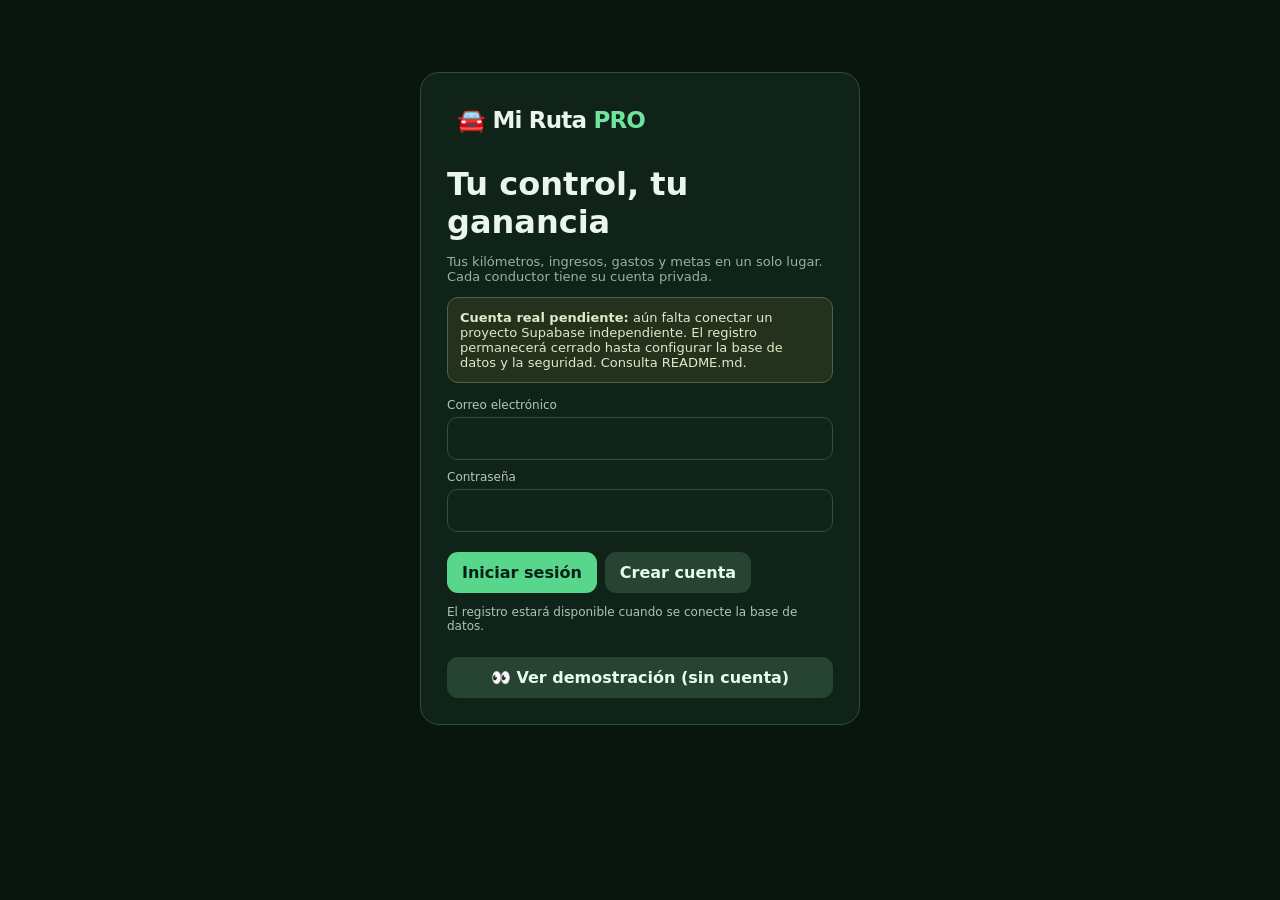
==== mi-ruta-pro/index.html @ 90f449cc "feat(mi-ruta-pro): loans, daily reserves and payments, simplified expense categories" ====
<!doctype html><html lang="es"><head><meta charset="utf-8"/><meta name="viewport" content="width=device-width,initial-scale=1"/><meta name="theme-color" content="#0d2018"/><meta name="description" content="Mi Ruta PRO - Control del conductor"/><link rel="manifest" href="manifest.webmanifest"/><title>Mi Ruta PRO | Tu control, tu ganancia</title><style>
:root{font-family:Inter,system-ui,-apple-system,Segoe UI,sans-serif;color:#eaf5ed;background:#091610}*{box-sizing:border-box}body{margin:0}button,input,select,textarea{font:inherit}button{cursor:pointer}input,select,textarea{background:#10251a;border:1px solid #31503e;border-radius:10px;color:#eef9f1;padding:11px;width:100%}label{display:block;font-size:12px;color:#b2c7ba;margin:10px 0 5px}.layout{display:grid;grid-template-columns:235px minmax(0,1fr);min-height:100vh}.sidebar{background:#0b1c13;border-right:1px solid #244333;padding:23px 14px;position:sticky;top:0;height:100vh}.brand{font-size:23px;font-weight:850;letter-spacing:-.8px;padding:8px 10px 23px}.brand b{color:#6fe3a0}.menu{display:flex;align-items:center;gap:10px;padding:12px 13px;width:100%;border:0;text-align:left;background:transparent;color:#b6cebf;border-radius:11px;margin:2px 0}.menu.active,.menu:hover{background:#1e422d;color:#a0ffbc}.main{padding:27px 35px;max-width:1450px;width:100%;margin:auto}.top{display:flex;align-items:center;justify-content:space-between;gap:12px;margin-bottom:25px;flex-wrap:wrap}.top h1{margin:0;font-size:27px}.muted{color:#97b3a2;font-size:13px}.cards{display:grid;grid-template-columns:repeat(4,minmax(0,1fr));gap:13px;margin:22px 0}.card,.panel{background:#102319;border:1px solid #254435;border-radius:17px;padding:19px}.card small{color:#acc4b3}.card strong{display:block;font-size:24px;margin-top:10px}.green{color:#8df0ae}.red{color:#ff9f9f}.split{display:grid;grid-template-columns:1.5fr 1fr;gap:17px}.panel{margin-bottom:18px}.panel h2{margin:0 0 16px;font-size:17px}.btn{border:0;background:#58d68b;color:#062013;font-weight:750;border-radius:11px;padding:11px 15px}.btn.secondary{background:#274332;color:#e3ffeb}.btn.danger{background:#56302b;color:#ffd6d6}.actions{display:flex;gap:8px;flex-wrap:wrap}.fields{display:grid;grid-template-columns:repeat(2,minmax(0,1fr));gap:5px 14px}.fields .wide{grid-column:1/-1}table{width:100%;border-collapse:collapse;font-size:13px}td,th{text-align:left;padding:10px 7px;border-bottom:1px solid #294437}th{color:#acc8b6;font-weight:650}.scroll{overflow-x:auto}.bars{display:flex;gap:9px;align-items:end;height:220px;padding:15px 6px 0}.barwrap{flex:1;min-width:24px;display:flex;flex-direction:column;justify-content:flex-end;align-items:center;height:100%;gap:8px}.bar{width:70%;border-radius:7px 7px 2px 2px;background:#56d488;min-height:2px}.bar.neg{background:#e98181}.barlabel{font-size:12px;color:#b5cdbb}.barvalue{font-size:10px;color:#d0ecda}.auth{max-width:440px;margin:8vh auto;padding:26px;border:1px solid #2d503c;background:#102319;border-radius:19px}.auth h1{margin:8px 0}.notice{border:1px solid #4d6444;border-radius:11px;background:#24321d;color:#e0e9c8;padding:12px;margin-bottom:15px;font-size:13px}.help{font-size:12px;color:#aec4b6}.tag{font-size:11px;background:#254f33;color:#a4edb6;border-radius:8px;padding:5px 9px}.hidden{display:none!important}.charttitle{display:flex;justify-content:space-between;gap:10px;align-items:center}.foot{padding:25px;text-align:center;color:#829b8b;font-size:12px}.empty{padding:30px;color:#8ba796;text-align:center} @media(max-width:950px){.cards{grid-template-columns:repeat(2,1fr)}.split{grid-template-columns:1fr}.main{padding:20px}}@media(max-width:690px){.layout{display:block}.sidebar{position:sticky;z-index:5;height:auto;display:flex;padding:5px 9px;overflow:auto;gap:6px}.brand{font-size:17px;white-space:nowrap;padding:14px 7px}.menu{white-space:nowrap;width:auto;font-size:12px;padding:10px}.main{padding:19px 13px}.cards{gap:8px}.card{padding:13px}.card strong{font-size:19px}.fields{grid-template-columns:1fr}}

/* Cierre rápido y análisis sencillo (Intelligence V2) */
.welcome{display:flex;justify-content:space-between;gap:18px;align-items:center;background:linear-gradient(120deg,#173b27,#14241b);border:1px solid #3d7455;padding:25px 27px}
.welcome h2{font-size:22px;margin:5px 0 8px}.welcome p{margin:0;color:#c4e0cc}.eyebrow{letter-spacing:2px;font-size:11px;font-weight:800;color:#88d9a3!important}.btn.big{padding:14px 20px;font-size:16px;white-space:nowrap}
.quick-panel{max-width:880px}.quick-panel .fields{gap:11px 16px}.quick-panel label{font-size:13px}.quick-panel input,.quick-panel select{min-height:45px}.quick-panel .charttitle{margin-bottom:15px}
.extras{border:1px solid #315940;border-radius:11px;background:#10251a;padding:14px}.extras>summary{cursor:pointer;font-weight:700;color:#d3eddb;list-style:none}.extras>summary::-webkit-details-marker{display:none}.extras[open]>summary{margin-bottom:15px}.extras .fields{grid-template-columns:repeat(2,minmax(0,1fr));gap:8px 15px}
.live-preview{padding:11px;border:1px dashed #50865e;border-radius:9px;color:#bfe5cd;background:#153222;font-size:13px}.quick-total{padding:18px;background:#224a31;border-radius:13px;display:flex;justify-content:space-between;align-items:center;gap:12px}.quick-total strong{color:#8afaaf;font-size:25px}.submit-day{width:100%}.insight{background:#1a3928;border-left:3px solid #61d998;padding:13px;border-radius:7px;font-size:14px}.sep{border:0;border-top:1px solid #294437;margin:18px 0}.demo-start{width:100%;margin-top:12px}.tag{white-space:nowrap}
@media(max-width:690px){.welcome{flex-direction:column;align-items:stretch;padding:18px}.welcome .btn.big{width:100%}.quick-panel .fields,.extras .fields{grid-template-columns:1fr}.quick-total{align-items:flex-start;flex-direction:column}.quick-total strong{font-size:24px}.btn.big{white-space:normal}.quick-panel .charttitle{align-items:flex-start}}

.debt-card{background:#112c1d;border:1px solid #345c41;border-radius:14px;margin-bottom:15px;padding:17px}
.debt-card>.charttitle{align-items:start;margin-bottom:15px}.debt-card strong{font-size:17px}
.debt-stats{display:grid;grid-template-columns:repeat(4,minmax(0,1fr));gap:10px}.debt-stats>div{background:#0a1b12;border:1px solid #274b34;border-radius:10px;padding:10px;min-width:0}
.debt-stats small{font-size:11px;color:#b5cbbb;display:block;margin-bottom:6px}.debt-stats strong{font-size:17px;overflow-wrap:anywhere}
.debt-progress{background:#284131;height:8px;border-radius:7px;overflow:hidden;margin:13px 0}.debt-progress span{display:block;background:#5ee498;height:100%;border-radius:7px}
.debt-action{background:#0e2116;padding:14px;border:1px solid #355c43;border-radius:11px;margin:14px 0}
.debt-history{border-top:1px solid #2d4f39;padding-top:10px;margin-top:12px}.debt-history summary{cursor:pointer;color:#a9d6b8;font-size:13px}
.debt-highlight{padding:9px 0;border-bottom:1px solid #2b4d36;font-size:13px}.debt-highlight:last-child{border-bottom:0}
.checkbox-option{display:flex;align-items:center;gap:8px;color:#c9e5d4;font-size:13px}.checkbox-option input{width:18px;height:18px;flex:0 0 auto}.btn.small{font-size:12px;padding:6px 10px}
@media(max-width:850px){.debt-stats{grid-template-columns:repeat(2,minmax(0,1fr))}}@media(max-width:390px){.debt-card{padding:12px}.debt-stats{gap:6px}.debt-stats strong{font-size:15px}}
</style></head><body><div id="root"></div><script type="module" src="app.js"></script></body></html>
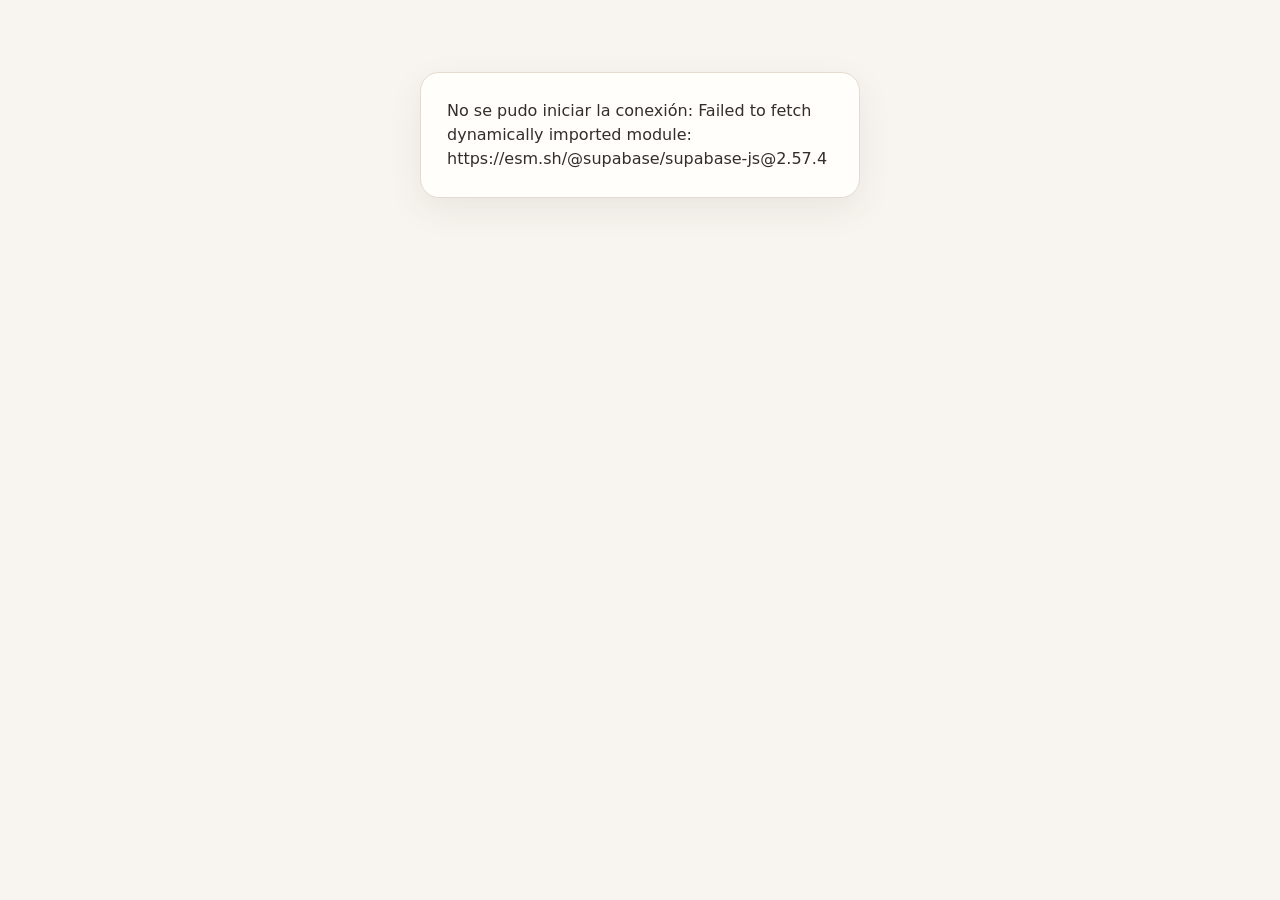
==== commit 20b81890: "style(mi-ruta): replace neon green with warm ivory and terracotta palette" ====
--- a/mi-ruta-pro/index.html
+++ b/mi-ruta-pro/index.html
@@ -1,22 +1,119 @@
-<!doctype html><html lang="es"><head><meta charset="utf-8"/><meta name="viewport" content="width=device-width,initial-scale=1"/><meta name="theme-color" content="#0d2018"/><meta name="description" content="Mi Ruta PRO - Control del conductor"/><link rel="manifest" href="manifest.webmanifest"/><title>Mi Ruta PRO | Tu control, tu ganancia</title><style>
-:root{font-family:Inter,system-ui,-apple-system,Segoe UI,sans-serif;color:#eaf5ed;background:#091610}*{box-sizing:border-box}body{margin:0}button,input,select,textarea{font:inherit}button{cursor:pointer}input,select,textarea{background:#10251a;border:1px solid #31503e;border-radius:10px;color:#eef9f1;padding:11px;width:100%}label{display:block;font-size:12px;color:#b2c7ba;margin:10px 0 5px}.layout{display:grid;grid-template-columns:235px minmax(0,1fr);min-height:100vh}.sidebar{background:#0b1c13;border-right:1px solid #244333;padding:23px 14px;position:sticky;top:0;height:100vh}.brand{font-size:23px;font-weight:850;letter-spacing:-.8px;padding:8px 10px 23px}.brand b{color:#6fe3a0}.menu{display:flex;align-items:center;gap:10px;padding:12px 13px;width:100%;border:0;text-align:left;background:transparent;color:#b6cebf;border-radius:11px;margin:2px 0}.menu.active,.menu:hover{background:#1e422d;color:#a0ffbc}.main{padding:27px 35px;max-width:1450px;width:100%;margin:auto}.top{display:flex;align-items:center;justify-content:space-between;gap:12px;margin-bottom:25px;flex-wrap:wrap}.top h1{margin:0;font-size:27px}.muted{color:#97b3a2;font-size:13px}.cards{display:grid;grid-template-columns:repeat(4,minmax(0,1fr));gap:13px;margin:22px 0}.card,.panel{background:#102319;border:1px solid #254435;border-radius:17px;padding:19px}.card small{color:#acc4b3}.card strong{display:block;font-size:24px;margin-top:10px}.green{color:#8df0ae}.red{color:#ff9f9f}.split{display:grid;grid-template-columns:1.5fr 1fr;gap:17px}.panel{margin-bottom:18px}.panel h2{margin:0 0 16px;font-size:17px}.btn{border:0;background:#58d68b;color:#062013;font-weight:750;border-radius:11px;padding:11px 15px}.btn.secondary{background:#274332;color:#e3ffeb}.btn.danger{background:#56302b;color:#ffd6d6}.actions{display:flex;gap:8px;flex-wrap:wrap}.fields{display:grid;grid-template-columns:repeat(2,minmax(0,1fr));gap:5px 14px}.fields .wide{grid-column:1/-1}table{width:100%;border-collapse:collapse;font-size:13px}td,th{text-align:left;padding:10px 7px;border-bottom:1px solid #294437}th{color:#acc8b6;font-weight:650}.scroll{overflow-x:auto}.bars{display:flex;gap:9px;align-items:end;height:220px;padding:15px 6px 0}.barwrap{flex:1;min-width:24px;display:flex;flex-direction:column;justify-content:flex-end;align-items:center;height:100%;gap:8px}.bar{width:70%;border-radius:7px 7px 2px 2px;background:#56d488;min-height:2px}.bar.neg{background:#e98181}.barlabel{font-size:12px;color:#b5cdbb}.barvalue{font-size:10px;color:#d0ecda}.auth{max-width:440px;margin:8vh auto;padding:26px;border:1px solid #2d503c;background:#102319;border-radius:19px}.auth h1{margin:8px 0}.notice{border:1px solid #4d6444;border-radius:11px;background:#24321d;color:#e0e9c8;padding:12px;margin-bottom:15px;font-size:13px}.help{font-size:12px;color:#aec4b6}.tag{font-size:11px;background:#254f33;color:#a4edb6;border-radius:8px;padding:5px 9px}.hidden{display:none!important}.charttitle{display:flex;justify-content:space-between;gap:10px;align-items:center}.foot{padding:25px;text-align:center;color:#829b8b;font-size:12px}.empty{padding:30px;color:#8ba796;text-align:center} @media(max-width:950px){.cards{grid-template-columns:repeat(2,1fr)}.split{grid-template-columns:1fr}.main{padding:20px}}@media(max-width:690px){.layout{display:block}.sidebar{position:sticky;z-index:5;height:auto;display:flex;padding:5px 9px;overflow:auto;gap:6px}.brand{font-size:17px;white-space:nowrap;padding:14px 7px}.menu{white-space:nowrap;width:auto;font-size:12px;padding:10px}.main{padding:19px 13px}.cards{gap:8px}.card{padding:13px}.card strong{font-size:19px}.fields{grid-template-columns:1fr}}
+<!doctype html><html lang="es"><head><meta charset="utf-8"/><meta name="viewport" content="width=device-width,initial-scale=1"/><meta name="theme-color" content="#F3ECE3"/><meta name="description" content="Mi Ruta PRO - Control del conductor"/><link rel="manifest" href="manifest.webmanifest"/><title>Mi Ruta PRO | Tu control, tu ganancia</title><style>
+:root{font-family:Inter,system-ui,-apple-system,Segoe UI,sans-serif;color:#332E29;background:#F8F5F0}*{box-sizing:border-box}body{margin:0}button,input,select,textarea{font:inherit}button{cursor:pointer}input,select,textarea{background:#FFFCF8;border:1px solid #DACDBF;border-radius:10px;color:#332E29;padding:11px;width:100%}label{display:block;font-size:12px;color:#74695F;margin:10px 0 5px}.layout{display:grid;grid-template-columns:235px minmax(0,1fr);min-height:100vh}.sidebar{background:#F2EBE2;border-right:1px solid #E4D9CE;padding:23px 14px;position:sticky;top:0;height:100vh}.brand{font-size:23px;font-weight:850;letter-spacing:-.8px;padding:8px 10px 23px}.brand b{color:#A45D45}.menu{display:flex;align-items:center;gap:10px;padding:12px 13px;width:100%;border:0;text-align:left;background:transparent;color:#655C54;border-radius:11px;margin:2px 0}.menu.active,.menu:hover{background:#E9DACC;color:#8A4A35}.main{padding:27px 35px;max-width:1450px;width:100%;margin:auto}.top{display:flex;align-items:center;justify-content:space-between;gap:12px;margin-bottom:25px;flex-wrap:wrap}.top h1{margin:0;font-size:27px}.muted{color:#777068;font-size:13px}.cards{display:grid;grid-template-columns:repeat(4,minmax(0,1fr));gap:13px;margin:22px 0}.card,.panel{background:#FFFEFB;border:1px solid #E7DED5;border-radius:17px;padding:19px}.card small{color:#716960}.card strong{display:block;font-size:24px;margin-top:10px}.green{color:#48745D}.red{color:#AD6258}.split{display:grid;grid-template-columns:1.5fr 1fr;gap:17px}.panel{margin-bottom:18px}.panel h2{margin:0 0 16px;font-size:17px}.btn{border:0;background:#A95D45;color:#FFFFFF;font-weight:750;border-radius:11px;padding:11px 15px}.btn.secondary{background:#EDE4DA;color:#54473D}.btn.danger{background:#F6E4DE;color:#A6483B}.actions{display:flex;gap:8px;flex-wrap:wrap}.fields{display:grid;grid-template-columns:repeat(2,minmax(0,1fr));gap:5px 14px}.fields .wide{grid-column:1/-1}table{width:100%;border-collapse:collapse;font-size:13px}td,th{text-align:left;padding:10px 7px;border-bottom:1px solid #E6DED5}th{color:#7A6B5E;font-weight:650}.scroll{overflow-x:auto}.bars{display:flex;gap:9px;align-items:end;height:220px;padding:15px 6px 0}.barwrap{flex:1;min-width:24px;display:flex;flex-direction:column;justify-content:flex-end;align-items:center;height:100%;gap:8px}.bar{width:70%;border-radius:7px 7px 2px 2px;background:#B9765C;min-height:2px}.bar.neg{background:#B9685F}.barlabel{font-size:12px;color:#7A6F64}.barvalue{font-size:10px;color:#5E544B}.auth{max-width:440px;margin:8vh auto;padding:26px;border:1px solid #E1D5C8;background:#FFFEFB;border-radius:19px}.auth h1{margin:8px 0}.notice{border:1px solid #E5D1B3;border-radius:11px;background:#FFF5E4;color:#745432;padding:12px;margin-bottom:15px;font-size:13px}.help{font-size:12px;color:#746B61}.tag{font-size:11px;background:#F1E3D7;color:#96593F;border-radius:8px;padding:5px 9px}.hidden{display:none!important}.charttitle{display:flex;justify-content:space-between;gap:10px;align-items:center}.foot{padding:25px;text-align:center;color:#8B8177;font-size:12px}.empty{padding:30px;color:#8B8177;text-align:center} @media(max-width:950px){.cards{grid-template-columns:repeat(2,1fr)}.split{grid-template-columns:1fr}.main{padding:20px}}@media(max-width:690px){.layout{display:block}.sidebar{position:sticky;z-index:5;height:auto;display:flex;padding:5px 9px;overflow:auto;gap:6px}.brand{font-size:17px;white-space:nowrap;padding:14px 7px}.menu{white-space:nowrap;width:auto;font-size:12px;padding:10px}.main{padding:19px 13px}.cards{gap:8px}.card{padding:13px}.card strong{font-size:19px}.fields{grid-template-columns:1fr}}
 
 /* Cierre rápido y análisis sencillo (Intelligence V2) */
-.welcome{display:flex;justify-content:space-between;gap:18px;align-items:center;background:linear-gradient(120deg,#173b27,#14241b);border:1px solid #3d7455;padding:25px 27px}
-.welcome h2{font-size:22px;margin:5px 0 8px}.welcome p{margin:0;color:#c4e0cc}.eyebrow{letter-spacing:2px;font-size:11px;font-weight:800;color:#88d9a3!important}.btn.big{padding:14px 20px;font-size:16px;white-space:nowrap}
+.welcome{display:flex;justify-content:space-between;gap:18px;align-items:center;background:linear-gradient(120deg,#F1E5D8,#F8EFE4);border:1px solid #E4D4C5;padding:25px 27px}
+.welcome h2{font-size:22px;margin:5px 0 8px}.welcome p{margin:0;color:#6B5F55}.eyebrow{letter-spacing:2px;font-size:11px;font-weight:800;color:#A45D45!important}.btn.big{padding:14px 20px;font-size:16px;white-space:nowrap}
 .quick-panel{max-width:880px}.quick-panel .fields{gap:11px 16px}.quick-panel label{font-size:13px}.quick-panel input,.quick-panel select{min-height:45px}.quick-panel .charttitle{margin-bottom:15px}
-.extras{border:1px solid #315940;border-radius:11px;background:#10251a;padding:14px}.extras>summary{cursor:pointer;font-weight:700;color:#d3eddb;list-style:none}.extras>summary::-webkit-details-marker{display:none}.extras[open]>summary{margin-bottom:15px}.extras .fields{grid-template-columns:repeat(2,minmax(0,1fr));gap:8px 15px}
-.live-preview{padding:11px;border:1px dashed #50865e;border-radius:9px;color:#bfe5cd;background:#153222;font-size:13px}.quick-total{padding:18px;background:#224a31;border-radius:13px;display:flex;justify-content:space-between;align-items:center;gap:12px}.quick-total strong{color:#8afaaf;font-size:25px}.submit-day{width:100%}.insight{background:#1a3928;border-left:3px solid #61d998;padding:13px;border-radius:7px;font-size:14px}.sep{border:0;border-top:1px solid #294437;margin:18px 0}.demo-start{width:100%;margin-top:12px}.tag{white-space:nowrap}
+.extras{border:1px solid #E6D9CB;border-radius:11px;background:#FFFCF8;padding:14px}.extras>summary{cursor:pointer;font-weight:700;color:#58493F;list-style:none}.extras>summary::-webkit-details-marker{display:none}.extras[open]>summary{margin-bottom:15px}.extras .fields{grid-template-columns:repeat(2,minmax(0,1fr));gap:8px 15px}
+.live-preview{padding:11px;border:1px dashed #CFA992;border-radius:9px;color:#67584C;background:#F5EBE0;font-size:13px}.quick-total{padding:18px;background:#F5E6D9;border-radius:13px;display:flex;justify-content:space-between;align-items:center;gap:12px}.quick-total strong{color:#986049;font-size:25px}.submit-day{width:100%}.insight{background:#F4ECE3;border-left:3px solid #B9765C;padding:13px;border-radius:7px;font-size:14px}.sep{border:0;border-top:1px solid #E6DED5;margin:18px 0}.demo-start{width:100%;margin-top:12px}.tag{white-space:nowrap}
 @media(max-width:690px){.welcome{flex-direction:column;align-items:stretch;padding:18px}.welcome .btn.big{width:100%}.quick-panel .fields,.extras .fields{grid-template-columns:1fr}.quick-total{align-items:flex-start;flex-direction:column}.quick-total strong{font-size:24px}.btn.big{white-space:normal}.quick-panel .charttitle{align-items:flex-start}}
 
-.debt-card{background:#112c1d;border:1px solid #345c41;border-radius:14px;margin-bottom:15px;padding:17px}
+.debt-card{background:#FFFCF8;border:1px solid #E6D8CA;border-radius:14px;margin-bottom:15px;padding:17px}
 .debt-card>.charttitle{align-items:start;margin-bottom:15px}.debt-card strong{font-size:17px}
-.debt-stats{display:grid;grid-template-columns:repeat(4,minmax(0,1fr));gap:10px}.debt-stats>div{background:#0a1b12;border:1px solid #274b34;border-radius:10px;padding:10px;min-width:0}
-.debt-stats small{font-size:11px;color:#b5cbbb;display:block;margin-bottom:6px}.debt-stats strong{font-size:17px;overflow-wrap:anywhere}
-.debt-progress{background:#284131;height:8px;border-radius:7px;overflow:hidden;margin:13px 0}.debt-progress span{display:block;background:#5ee498;height:100%;border-radius:7px}
-.debt-action{background:#0e2116;padding:14px;border:1px solid #355c43;border-radius:11px;margin:14px 0}
-.debt-history{border-top:1px solid #2d4f39;padding-top:10px;margin-top:12px}.debt-history summary{cursor:pointer;color:#a9d6b8;font-size:13px}
-.debt-highlight{padding:9px 0;border-bottom:1px solid #2b4d36;font-size:13px}.debt-highlight:last-child{border-bottom:0}
-.checkbox-option{display:flex;align-items:center;gap:8px;color:#c9e5d4;font-size:13px}.checkbox-option input{width:18px;height:18px;flex:0 0 auto}.btn.small{font-size:12px;padding:6px 10px}
+.debt-stats{display:grid;grid-template-columns:repeat(4,minmax(0,1fr));gap:10px}.debt-stats>div{background:#F7F2EC;border:1px solid #E7DCD0;border-radius:10px;padding:10px;min-width:0}
+.debt-stats small{font-size:11px;color:#72685F;display:block;margin-bottom:6px}.debt-stats strong{font-size:17px;overflow-wrap:anywhere}
+.debt-progress{background:#E7DBCF;height:8px;border-radius:7px;overflow:hidden;margin:13px 0}.debt-progress span{display:block;background:#A9674C;height:100%;border-radius:7px}
+.debt-action{background:#FAF6F0;padding:14px;border:1px solid #E0D2C3;border-radius:11px;margin:14px 0}
+.debt-history{border-top:1px solid #E9DFD5;padding-top:10px;margin-top:12px}.debt-history summary{cursor:pointer;color:#8A513F;font-size:13px}
+.debt-highlight{padding:9px 0;border-bottom:1px solid #E9DFD6;font-size:13px}.debt-highlight:last-child{border-bottom:0}
+.checkbox-option{display:flex;align-items:center;gap:8px;color:#4E473F;font-size:13px}.checkbox-option input{width:18px;height:18px;flex:0 0 auto}.btn.small{font-size:12px;padding:6px 10px}
 @media(max-width:850px){.debt-stats{grid-template-columns:repeat(2,minmax(0,1fr))}}@media(max-width:390px){.debt-card{padding:12px}.debt-stats{gap:6px}.debt-stats strong{font-size:15px}}
+
+/* Mi Ruta PRO | Edición cálida y profesional — únicamente presentación */
+:root{
+  color-scheme:light;
+  --page:#F8F5F0;--paper:#FFFEFB;--ink:#332E29;--muted:#756B62;
+  --border:#E5DBD0;--accent:#A95D45;--accent-dark:#87432F;
+  --accent-soft:#F4E6DB;--sage:#48745D;--risk:#AD6258;
+}
+html{scroll-behavior:smooth}
+body{background:var(--page);color:var(--ink);line-height:1.5;-webkit-font-smoothing:antialiased}
+.sidebar{background:linear-gradient(180deg,#F4EEE6 0%,#F0E9E0 100%);border-color:var(--border)}
+.brand{color:#302B27;letter-spacing:-.7px}
+.brand b{color:var(--accent)}
+.menu{color:#655B52;font-weight:590;transition:background .16s,color .16s}
+.menu.active{background:#E9D7C8;color:#8A4934;font-weight:750}
+.menu:hover:not(.active){background:#EDE3D9;color:#4F433B}
+.main{max-width:1380px}
+.top{padding-bottom:7px}
+.top h1{color:#302B27;font-weight:790;letter-spacing:-.65px}
+.muted,.help{color:var(--muted)}
+.card,.panel,.auth,.debt-card{
+  background:var(--paper);
+  border:1px solid var(--border);
+  box-shadow:0 3px 16px rgba(65,43,30,.045);
+}
+.card{transition:transform .16s,box-shadow .16s,border-color .16s}
+.card:hover{border-color:#DCC7B6;box-shadow:0 7px 23px rgba(65,43,30,.07)}
+.card small,.debt-stats small{color:#74695F}
+.card strong{color:#322D27;font-variant-numeric:tabular-nums}
+.panel h2{color:#302A26;letter-spacing:-.2px}
+.welcome{
+  background:linear-gradient(115deg,#F1E3D5 0%,#FAF3EA 73%,#FFF8F0 100%);
+  border:1px solid #E4D0BF;
+  box-shadow:0 7px 25px rgba(114,75,53,.07);
+}
+.welcome h2{color:#332A25}
+.welcome p{color:#6D6055}
+.eyebrow{color:#A65C44!important}
+.btn{
+  background:var(--accent);
+  color:#FFFDF9;
+  font-weight:740;
+  box-shadow:0 3px 9px rgba(169,93,69,.12);
+  transition:background .16s,transform .14s,box-shadow .16s;
+}
+.btn:hover{background:var(--accent-dark);box-shadow:0 5px 13px rgba(169,93,69,.17)}
+.btn:active{transform:translateY(1px)}
+.btn.secondary{background:#EEE5DA;color:#574A40;box-shadow:none}
+.btn.secondary:hover{background:#E5D7CA}
+.btn.danger{background:#F5E5E1;color:#9B493F;box-shadow:none}
+.btn.danger:hover{background:#F1D8D3}
+input,select,textarea{
+  background:#FFFEFB;border:1px solid #D9CEC3;border-radius:10px;
+  color:#352D27;outline:none;box-shadow:none;
+  transition:border-color .16s,box-shadow .16s;
+}
+input::placeholder,textarea::placeholder{color:#9E958B}
+input:focus,select:focus,textarea:focus{
+  border-color:#AD806B;box-shadow:0 0 0 3px rgba(169,93,69,.14);
+}
+button:focus-visible,.menu:focus-visible,.extras summary:focus-visible{
+  outline:3px solid #BA8971;outline-offset:2px
+}
+label{color:#695F55;font-weight:630}
+th{background:#F9F5EF;color:#675C52}
+td,th{border-color:#ECE4DC}
+tbody tr:hover{background:#FCF7F1}
+.green{color:#46725B}.red{color:#A9534B}
+.bar{background:linear-gradient(180deg,#CB9479,#B36A50)}
+.bar.neg{background:#BD7770}
+.barlabel{color:#6D6259}
+.barvalue{color:#5F554C;font-weight:650}
+.notice{background:#FFF5E7;border-color:#E9D6BC;color:#6D5134}
+.tag{background:#F2E4D8;color:#95563F;font-weight:700}
+.auth{box-shadow:0 12px 35px rgba(70,48,34,.08)}
+.auth .brand{padding-bottom:8px}
+.extras{background:#FCF8F3;border-color:#E4D9CE}
+.extras>summary{color:#5C4D42}
+.live-preview{background:#FAF3E9;border-color:#CEB49D;color:#584A3F}
+.quick-total{background:#F3E5D9;border:1px solid #EAD5C4}
+.quick-total strong{color:#92543D}
+.insight{background:#F9F1E8;border-left-color:#AE6B50;color:#50443B}
+.sep{border-color:#E6DED5}
+.debt-stats>div{background:#FAF5EF;border-color:#E8DED3}
+.debt-action{background:#FBF6F0;border-color:#E7D8CB}
+.debt-history summary{color:#89533E}
+.debt-progress{background:#E9DDD1}
+.debt-progress span{background:#AE7459}
+.checkbox-option{color:#51483F}
+.foot{color:#8C8177}
+@media(max-width:690px){
+ .sidebar{background:#F4ECE3;border-bottom:1px solid #E5DBD0;box-shadow:0 4px 14px rgba(58,43,31,.045)}
+ .main{padding:20px 13px}
+ .top h1{font-size:23px}
+ .card:hover{transform:none}
+ .welcome{padding:18px}
+}
 </style></head><body><div id="root"></div><script type="module" src="app.js"></script></body></html>
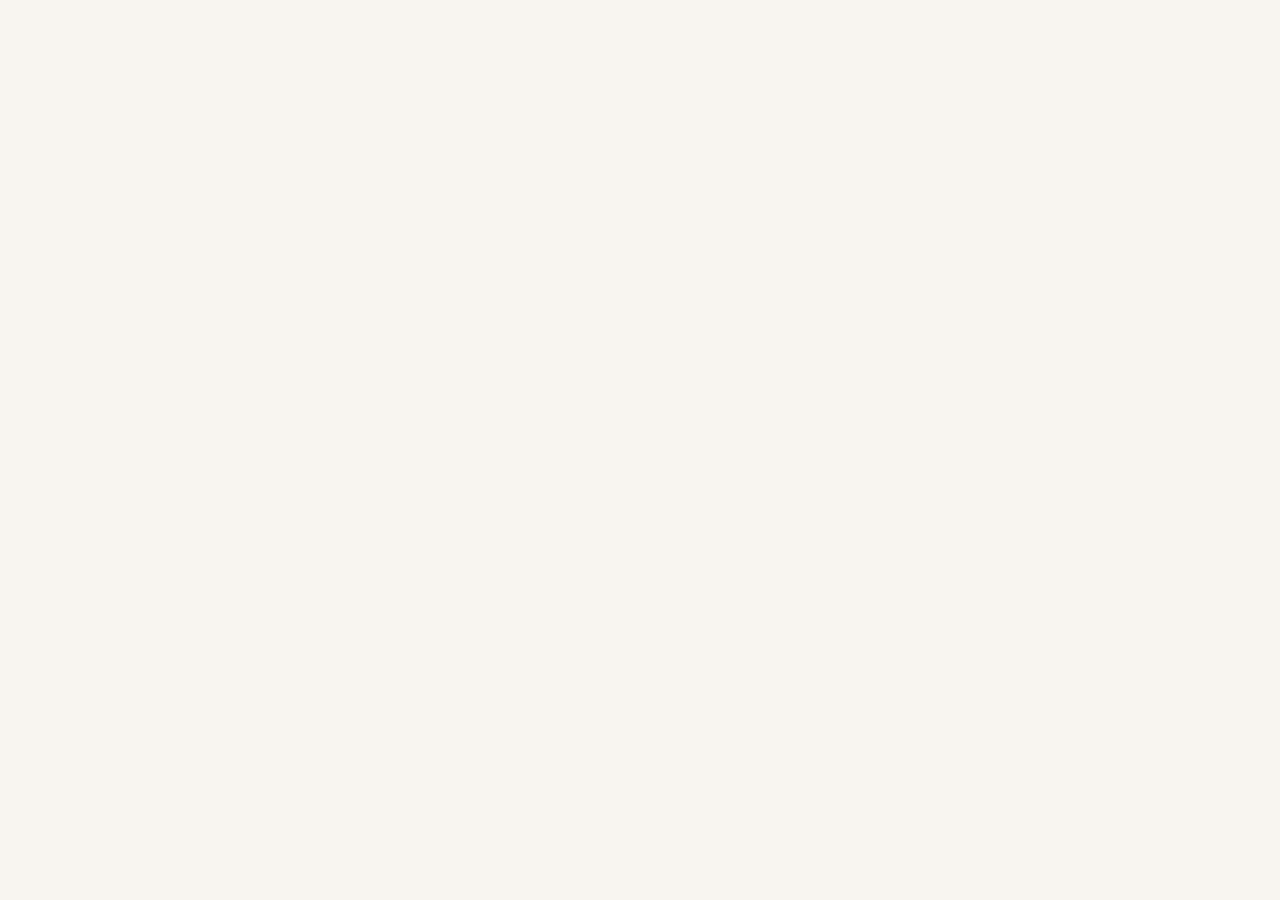
==== commit d842d167: "feat(mi-ruta): first-login onboarding, opening balances and clean real-user signup" ====
--- a/mi-ruta-pro/index.html
+++ b/mi-ruta-pro/index.html
@@ -116,4 +116,41 @@
  .card:hover{transform:none}
  .welcome{padding:18px}
 }
+
+/* Alta real y punto de partida del conductor */
+.auth-refresh{margin:6vh auto;max-width:475px}
+.auth-controls{display:grid;grid-template-columns:1fr 1fr;gap:10px;margin-top:22px}
+.auth-controls .btn{min-height:47px}
+.auth-footnote{font-size:12px;color:#7B6D60;margin-top:24px}
+.step-indicator{letter-spacing:1.7px;text-transform:uppercase;font-size:11px;font-weight:800;color:#9F654B}
+.setup-page{min-height:100vh;padding:36px 16px 60px;background:radial-gradient(circle at top right,#F6E7D9 0%,#F8F5F0 45%,#F5EFE6 100%)}
+.setup-shell{max-width:840px;margin:auto;background:#FFFEFB;border:1px solid #E7DBD0;border-radius:23px;padding:26px 34px;box-shadow:0 13px 45px rgba(74,52,34,.075)}
+.setup-header{display:flex;align-items:center;justify-content:space-between;gap:10px}
+.setup-header .brand{padding:0}
+.setup-shell h1{font-size:29px;letter-spacing:-.8px;margin:9px 0}
+.setup-shell .muted{font-size:14px;max-width:640px}
+.setup-steps{display:flex;flex-wrap:wrap;gap:8px;margin:22px 0;padding-bottom:17px;border-bottom:1px solid #EDE2D7}
+.setup-steps>div{display:flex;align-items:center;gap:8px;background:#F6F0E9;border-radius:100px;padding:7px 12px;color:#70645A;font-size:12px}
+.setup-steps>div strong{display:grid;place-items:center;background:#E7D8C8;color:#6B5242;width:22px;height:22px;border-radius:100px}
+.setup-steps>div.current{color:#85452F;background:#F4E2D5;font-weight:700}
+.setup-steps>div.current strong{background:#AD6850;color:white}
+.setup-fields{gap:10px 16px}
+.setup-heading{font-weight:800;color:#59483D;letter-spacing:-.2px;padding:13px 0 4px;border-bottom:1px solid #F0E5D9}
+.setup-fields label{font-size:13px;margin:4px 0 6px}
+.setup-fields input{min-height:44px}
+.setup-fields .help{margin:7px 0 0}
+.setup-submit{width:100%;margin-top:20px;min-height:52px}
+.setup-note{margin-top:20px;background:#F8F1EA;border-radius:12px;color:#6D5E51;padding:13px 16px;font-size:12px}
+.starting-cards .card strong{font-size:20px}
+@media(max-width:690px){
+ .setup-page{padding:10px 8px 32px}
+ .setup-shell{padding:20px 16px;border-radius:16px}
+ .setup-shell h1{font-size:24px}
+ .setup-steps{gap:5px}
+ .setup-steps>div{padding:5px 8px;font-size:10px}
+ .setup-steps>div strong{width:19px;height:19px}
+ .auth-controls{grid-template-columns:1fr}
+ .starting-cards .card strong{font-size:16px}
+}
+
 </style></head><body><div id="root"></div><script type="module" src="app.js"></script></body></html>
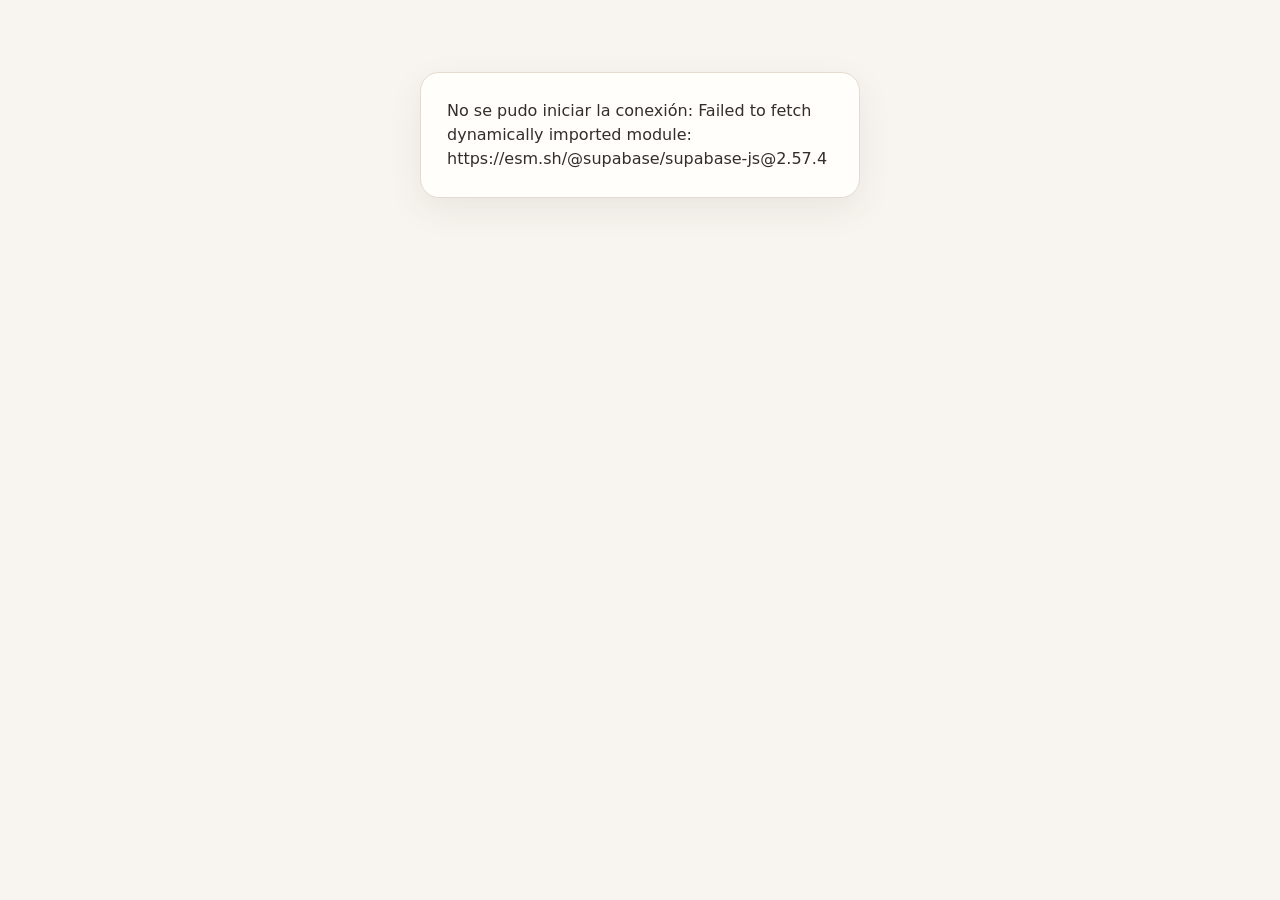
==== commit 06406deb: "feat(mi-ruta): proprietor client approvals, subscription expiry and access controls" ====
--- a/mi-ruta-pro/index.html
+++ b/mi-ruta-pro/index.html
@@ -153,4 +153,21 @@
  .starting-cards .card strong{font-size:16px}
 }
 
+/* Panel privado de propietario y estados de suscripción */
+.admin-hero{align-items:center}
+.admin-stats{grid-template-columns:repeat(5,minmax(0,1fr))}
+.customer-line{padding:17px 0;border-bottom:1px solid #e8ded2}
+.customer-line:last-child{border-bottom:0}
+.customer-identity{display:flex;align-items:center;flex-wrap:wrap;gap:10px;margin-bottom:10px}
+.customer-identity strong{color:#413329;overflow-wrap:anywhere}
+.customer-identity small{color:#796b60}
+.account-status{background:#f1e1d6;border:1px solid #e6c9b8;color:#8a4c35;padding:4px 9px;border-radius:100px;font-size:11px;font-weight:700}
+.customer-controls{display:grid;grid-template-columns:minmax(120px,1fr) minmax(145px,1fr) minmax(150px,1fr) auto;gap:10px;align-items:end}
+.customer-controls>div label{margin:0 0 5px}
+.customer-controls select,.customer-controls input{height:43px}
+.customer-controls button{min-height:43px}
+.customer-quick{display:flex;align-items:center;gap:6px;flex-wrap:wrap;margin-top:9px}
+.customer-feedback{margin-left:8px}
+@media(max-width:1000px){.admin-stats{grid-template-columns:repeat(3,1fr)}}
+@media(max-width:690px){.admin-stats{grid-template-columns:repeat(2,1fr)}.customer-controls{grid-template-columns:1fr 1fr}.customer-controls button{grid-column:1/-1}.admin-hero{flex-direction:column;align-items:stretch}}
 </style></head><body><div id="root"></div><script type="module" src="app.js"></script></body></html>
